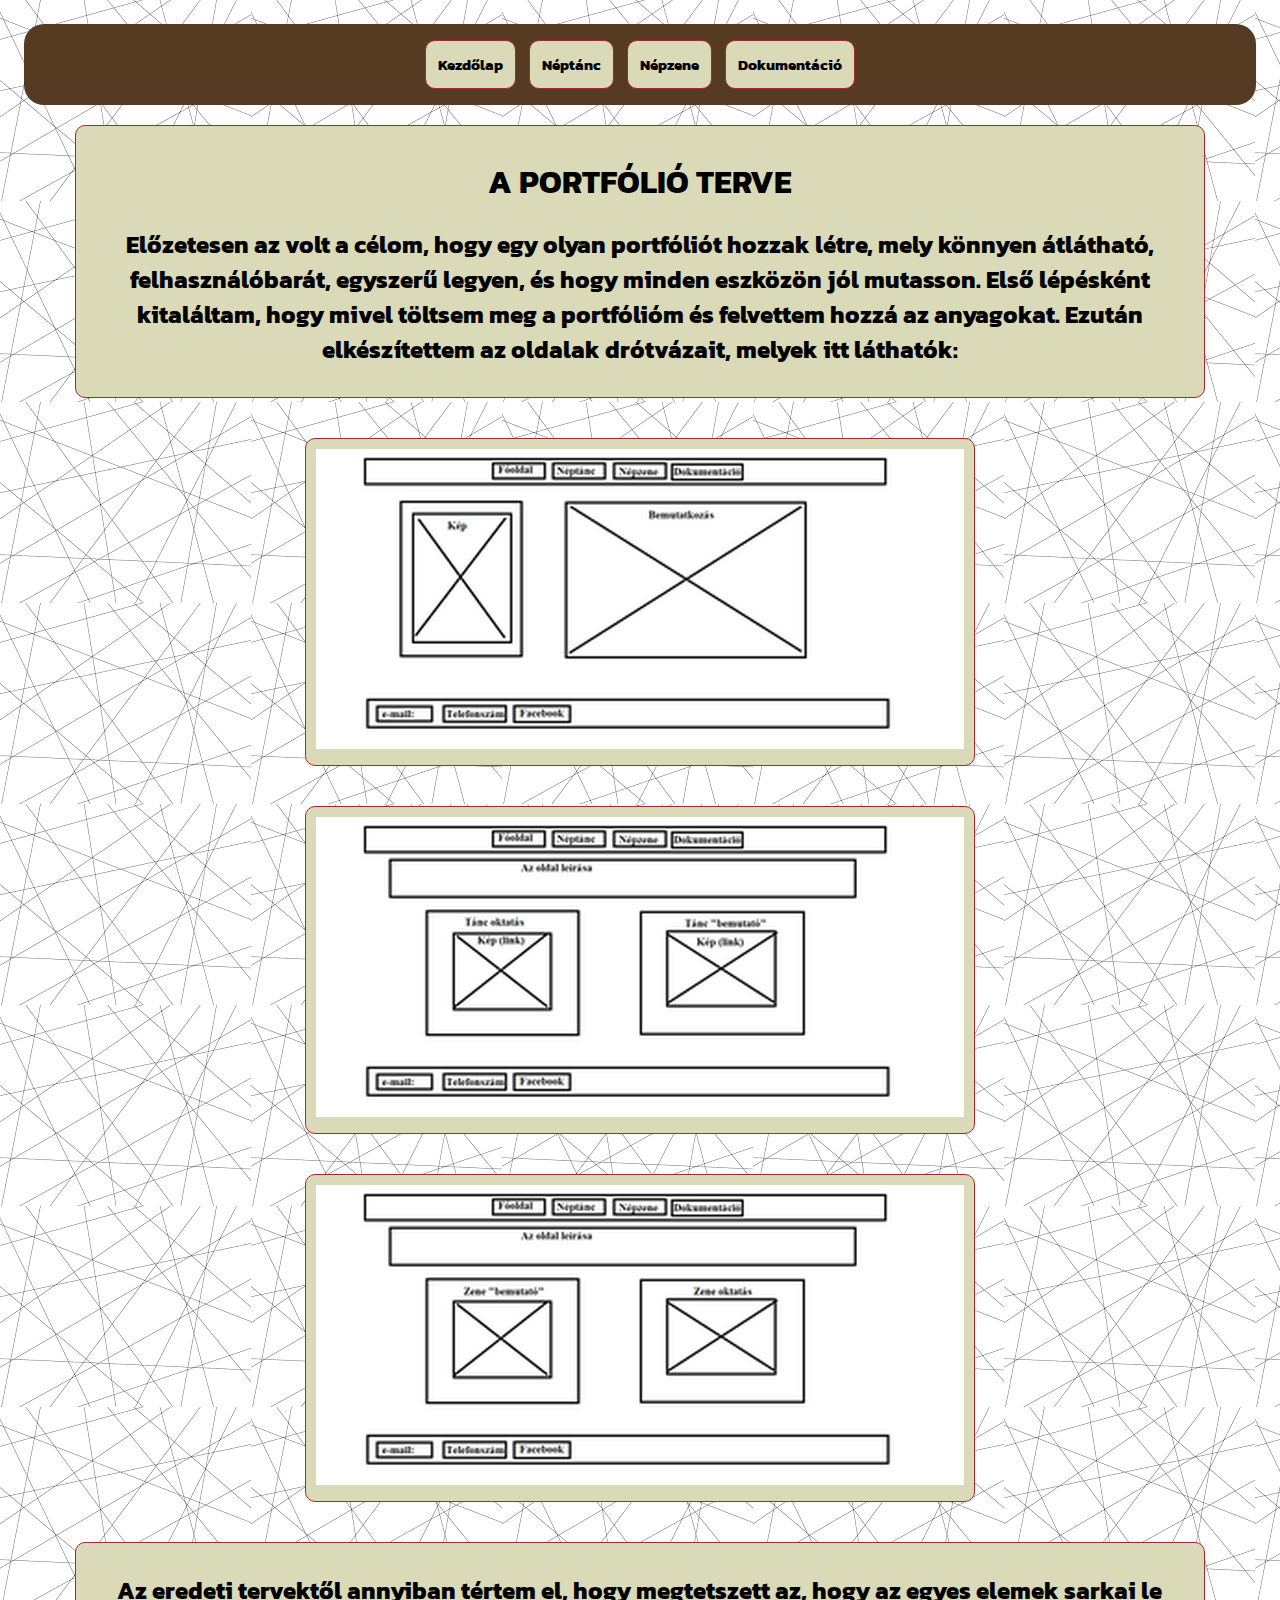
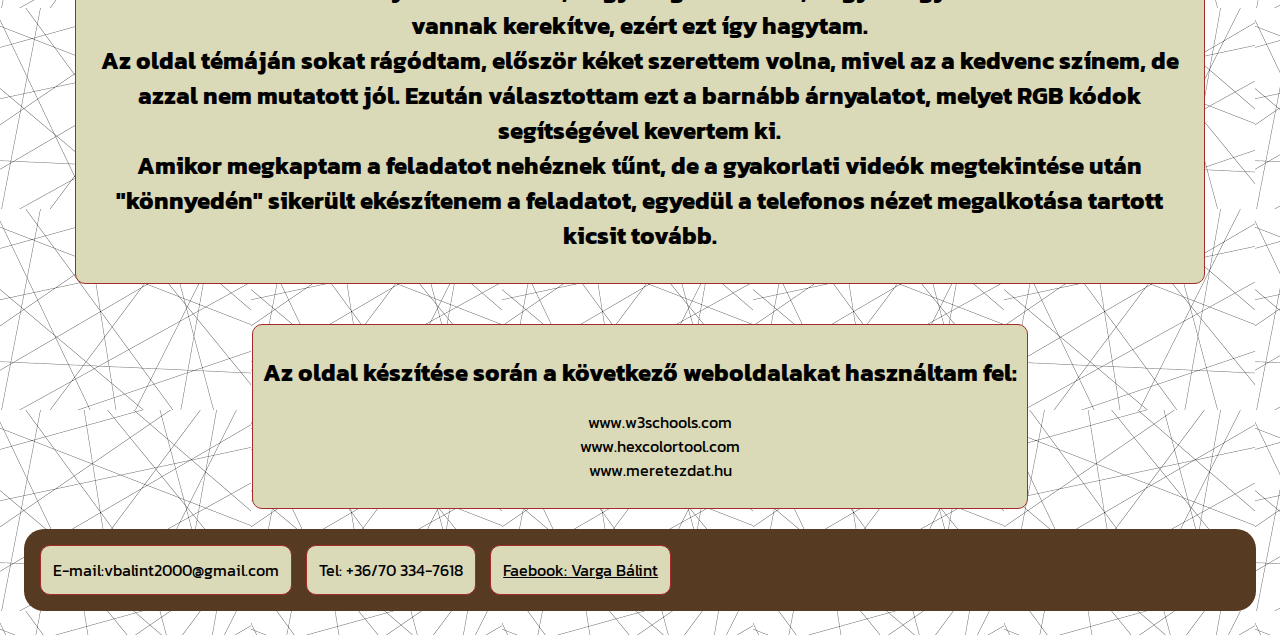
==== dokumentacio.html @ 9239851f "Add files via upload" ====
<!DOCTYPE html>
<html>
<head>
	<title>Varga Bálint Portfólió - Dokumentáció</title>
	<meta charset="utf-8">
	<meta name="viewport" content="width=device-width, initialscale=1">
	<link rel="stylesheet" type="text/css" href="css/main.css">
	<link rel="preconnect" href="https://fonts.gstatic.com">
	<link rel="preconnect" href="https://fonts.gstatic.com">
	<link href="https://fonts.googleapis.com/css2?family=Kanit:wght@300&display=swap" rel="stylesheet">
</head>
	<header class="fejlec">
		<a class="gomb" style="text-decoration: none"  href="index.html"><b>Kezdőlap</b></a>
		<a class="gomb" style="text-decoration: none"  href="neptanc.html"><b>Néptánc</b></a>
		<a class="gomb" style="text-decoration: none"  href="nepzene.html"><b>Népzene</b></a>
		<a class="gomb" style="text-decoration: none"  href="dokumentacio.html"><b>Dokumentáció</b></a>
	</header>


	<main>
		<div class="kartya3"> 
			<h1>A PORTFÓLIÓ TERVE</h1>
			<h2>Előzetesen az volt a célom, hogy egy olyan portfóliót hozzak létre, mely könnyen átlátható, felhasználóbarát, egyszerű legyen, és hogy minden eszközön jól mutasson. Első lépésként kitaláltam, hogy mivel töltsem meg a portfólióm és felvettem hozzá az anyagokat. Ezután elkészítettem az oldalak drótvázait, melyek itt láthatók: </h2>


		</div>
		<div class="kartya3">
				<img src="css/kepek/0.png" style= "max-width: 100%;">
			</div>

			<div class="kartya3">
				<img src="css/kepek/1.png" style="max-width: 100%">
			</div>

			<div class="kartya3">
				<img src="css/kepek/2.png" style="max-width:100%">
			</div>
		<div class="kartya3">
			<h2>Az eredeti tervektől annyiban tértem el, hogy megtetszett az, hogy az egyes elemek sarkai le vannak kerekítve, ezért ezt így hagytam. <br>
			Az oldal témáján sokat rágódtam, először kéket szerettem volna, mivel az a kedvenc színem, de azzal nem mutatott jól. Ezután választottam ezt a barnább árnyalatot, melyet RGB kódok segítségével kevertem ki.<br>
			Amikor megkaptam a feladatot nehéznek tűnt, de a gyakorlati videók megtekintése után "könnyedén" sikerült ekészítenem a feladatot, egyedül a telefonos nézet megalkotása tartott kicsit tovább.
	</h2>
		</div>

		<div class="kartya3">
			<h2>Az oldal készítése során a következő weboldalakat használtam fel:</h2>
			<ul>
				www.w3schools.com <br>
				www.hexcolortool.com<br>
				www.meretezdat.hu
			</ul>
		</div>




	</main>

	<footer class="lablec">
		<a class="gomb">E-mail:vbalint2000@gmail.com</a>
		<a class="gomb"> Tel: +36/70 334-7618</a>
		<a class="gomb" href="https://www.facebook.com/balint.varga.31">Faebook: Varga Bálint</a>
	</footer>
<body>

</body>
</html>
---- css/main.css ----
body{
	font-size: 16px;
	font-family: 'Kanit', sans-serif;
	margin: 1.5rem;
	background-image: url([data-uri]);
}

header{
	background-color: #573a22;
	padding: 0.7rem;
	border: 2px, black;
	border-radius: 20px;
}

.fejlec{
	font-size: 15px;
	text-align: center;
}

.gomb{
	border: 1px, solid brown;
	border-radius: 10px;
	background-color: #dad9b8;
	color: black;
	display: inline-block;
	padding: 12px;
	margin: 5px;
}

.gomb:hover{
	cursor:pointer;
	background-color: #c09b72;
}
main{
	text-align: center;
}

img{
	max-height: 100%;
}

.kartya1{
	display: inline-block;
	vertical-align: top;
	border: 1px, solid brown;
	border-radius: 10px;
	background-color: #dad9b8;
	padding: 30px;
	margin: 80px;
	max-width: 300px;

}

.kartya2{
	display: inline-block;
	vertical-align: top;
	border: 1px, solid brown;
	border-radius: 10px;
	background-color: #dad9b8;
	padding: 30px;
	margin: 80px;
	max-width: 500px;

}

.lablec{
	background-color: #573a22;
	padding: 0.7rem;
	border: 2px, black;
	border-radius: 20px;
}

.kartya3{
	display: inline-block;
	vertical-align: top;
	border: 1px, solid brown;
	border-radius: 10px;
	background-color: #dad9b8;
	padding: 10px;
	margin: 20px;
	max-width: 90%;
	text-align: center;
}

.kartya2 img{
	display: inline-block;
	margin: 0px;
	min-width: 5%;
}
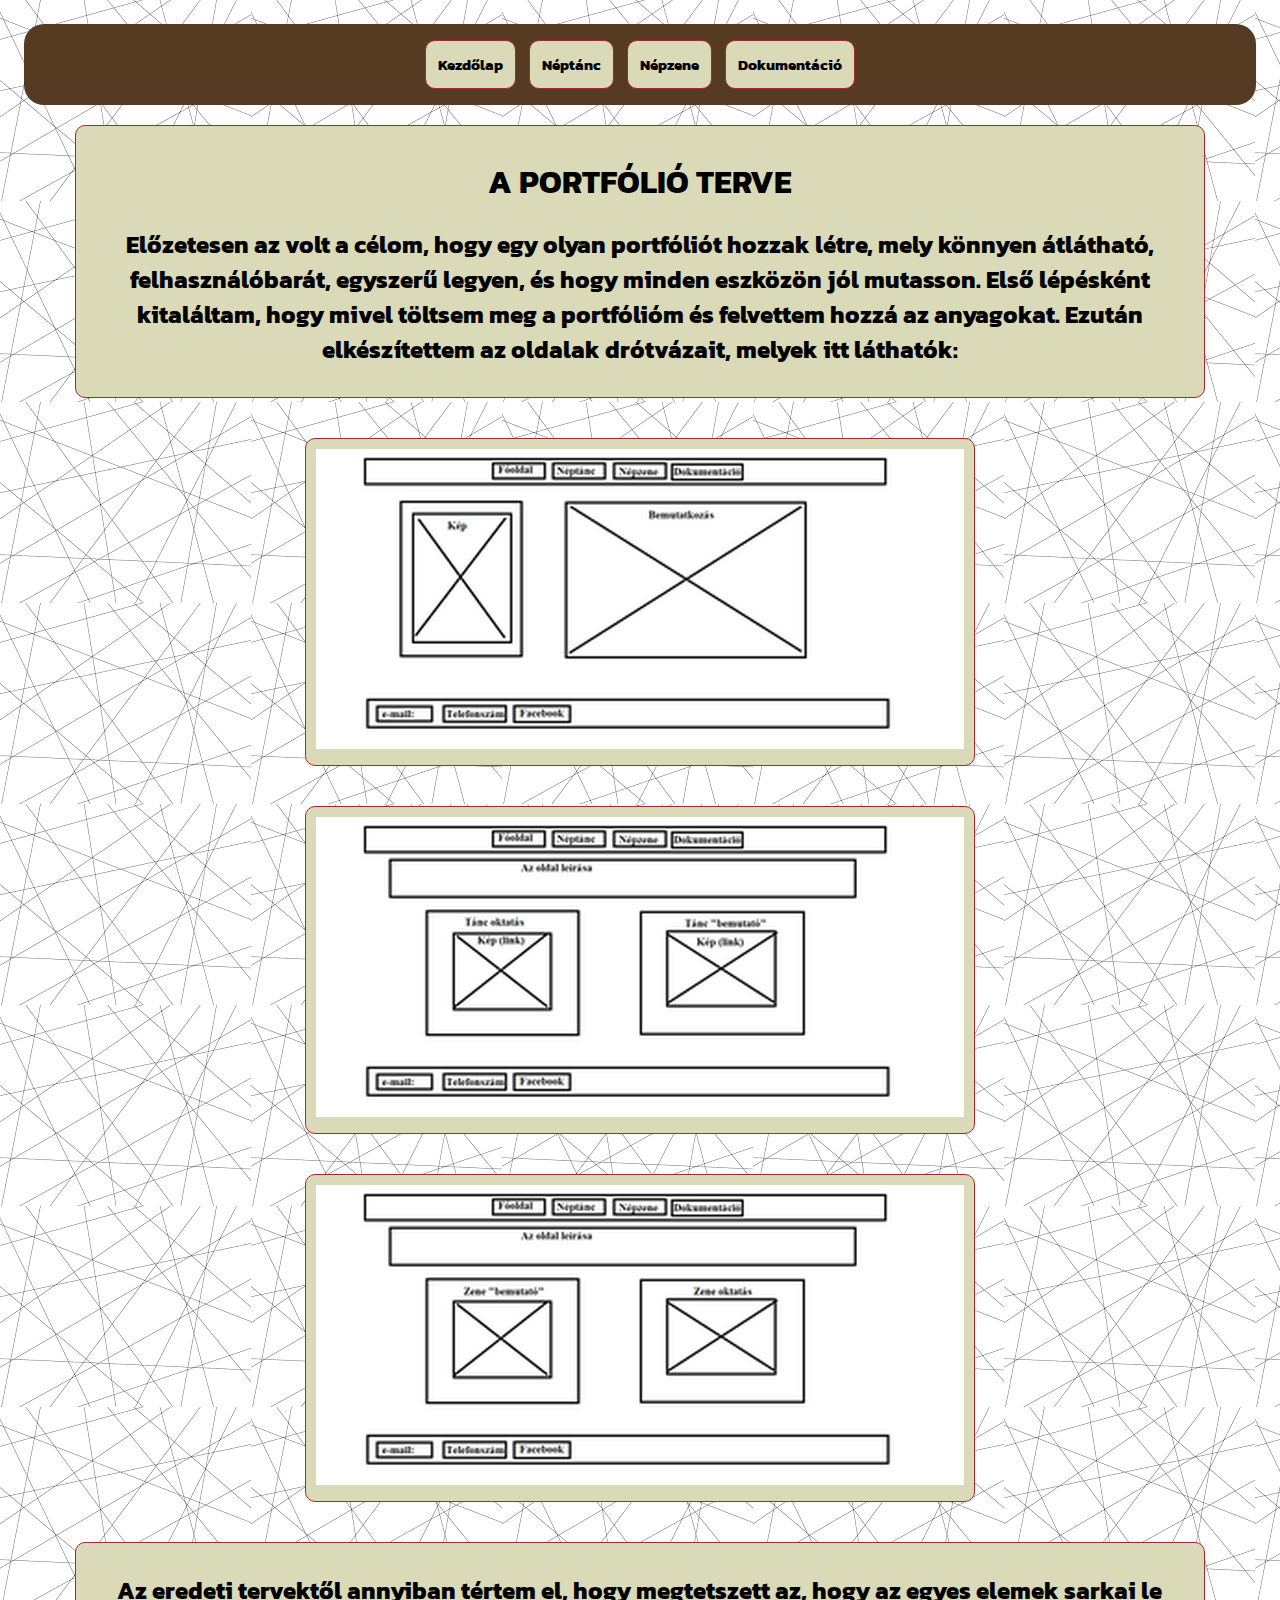
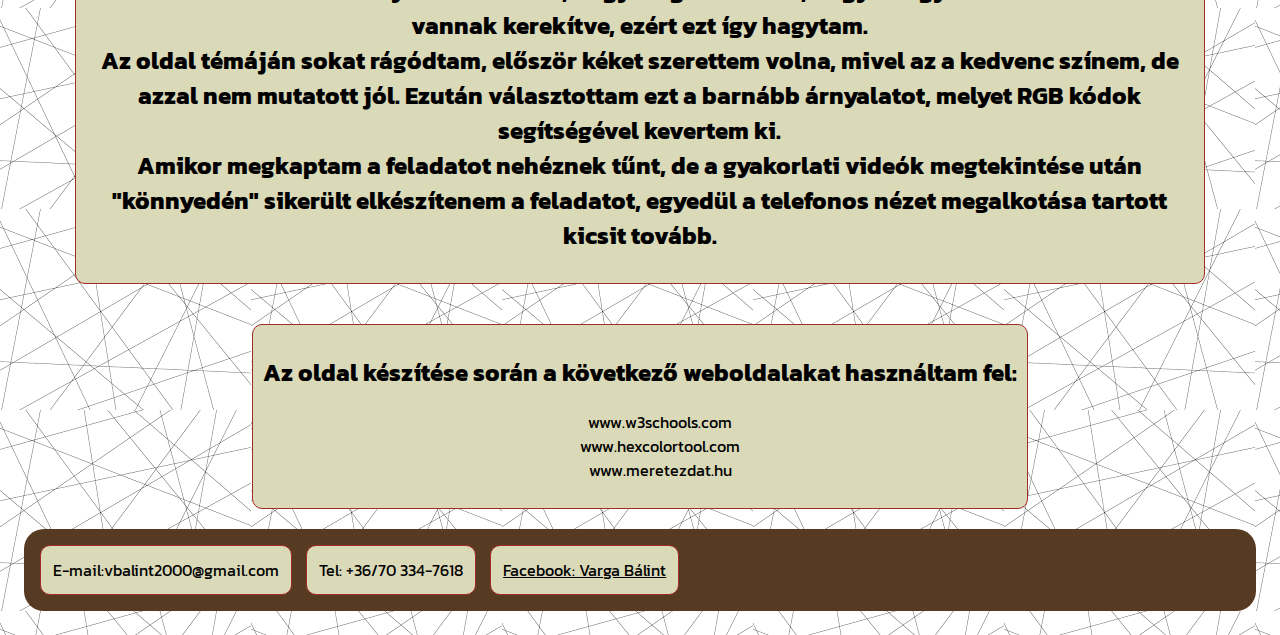
==== commit 8249feab: "Update dokumentacio.html" ====
--- a/dokumentacio.html
+++ b/dokumentacio.html
@@ -38,7 +38,7 @@
 		<div class="kartya3">
 			<h2>Az eredeti tervektől annyiban tértem el, hogy megtetszett az, hogy az egyes elemek sarkai le vannak kerekítve, ezért ezt így hagytam. <br>
 			Az oldal témáján sokat rágódtam, először kéket szerettem volna, mivel az a kedvenc színem, de azzal nem mutatott jól. Ezután választottam ezt a barnább árnyalatot, melyet RGB kódok segítségével kevertem ki.<br>
-			Amikor megkaptam a feladatot nehéznek tűnt, de a gyakorlati videók megtekintése után "könnyedén" sikerült ekészítenem a feladatot, egyedül a telefonos nézet megalkotása tartott kicsit tovább.
+			Amikor megkaptam a feladatot nehéznek tűnt, de a gyakorlati videók megtekintése után "könnyedén" sikerült elkészítenem a feladatot, egyedül a telefonos nézet megalkotása tartott kicsit tovább.
 	</h2>
 		</div>
 
@@ -59,9 +59,9 @@
 	<footer class="lablec">
 		<a class="gomb">E-mail:vbalint2000@gmail.com</a>
 		<a class="gomb"> Tel: +36/70 334-7618</a>
-		<a class="gomb" href="https://www.facebook.com/balint.varga.31">Faebook: Varga Bálint</a>
+		<a class="gomb" href="https://www.facebook.com/balint.varga.31">Facebook: Varga Bálint</a>
 	</footer>
 <body>
 
 </body>
-</html>+</html>
